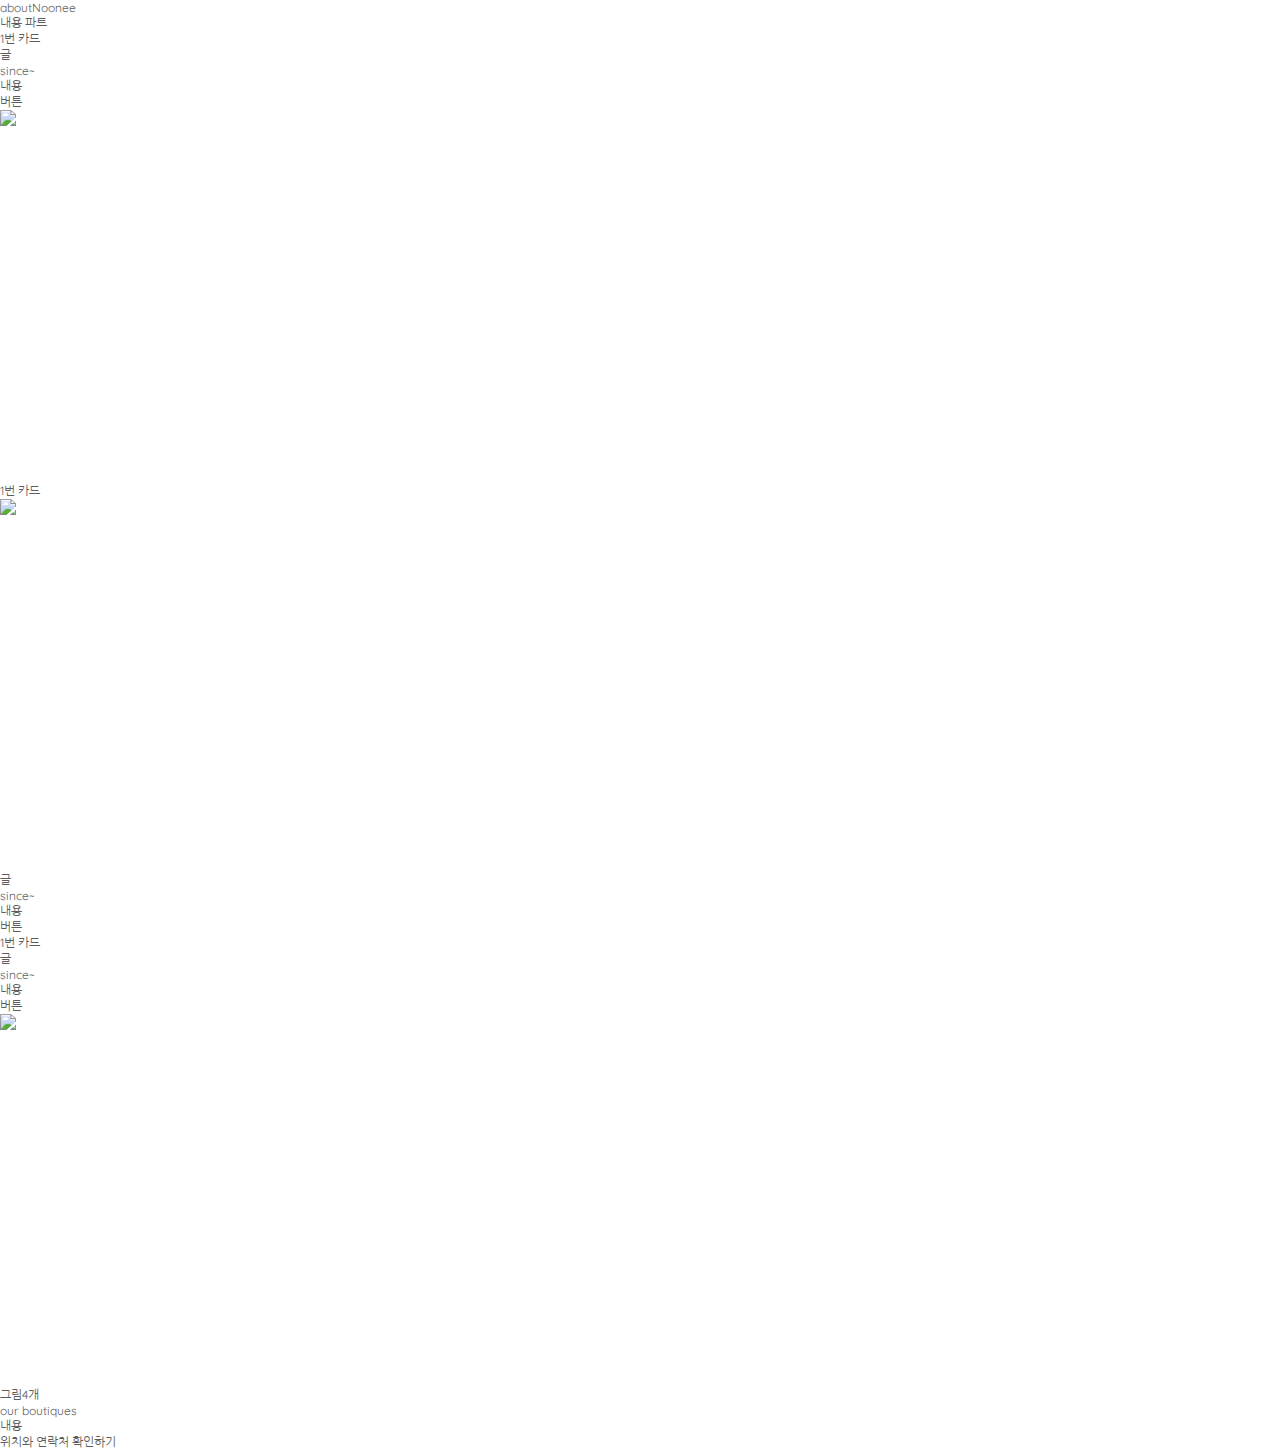
==== project-noonee/brandPage01.html @ 00e70f71 "팀프로젝트 footer 완성 brand 3페이지 시작" ====
<!DOCTYPE html>
<html lang="en">
<head>
    <meta charset="UTF-8">
    <meta http-equiv="X-UA-Compatible" content="IE=edge">
    <meta name="viewport" content="width=device-width, initial-scale=1.0">
    <link rel="stylesheet" href="brandPage01.css">
    <title>Document</title>
</head>
<body>

    <div id="container">
        <main>
            <div>aboutNoonee</div>
            <div>내용 파트
                <div>1번 카드
                    <div>글
                        <div>since~</div>
                        <div>내용</div>
                        <div>버튼</div>
                    </div>
                    <div class="card-img"><img src="/page01-image/page3-1.jpg"></div>
                </div>
                <div>1번 카드
                    <div class="card-img"><img src="/page01-image/page3-2.jpg"></div>
                    <div>글
                        <div>since~</div>
                        <div>내용</div>
                        <div>버튼</div>
                    </div>
                </div>
                <div>1번 카드
                    <div>글
                        <div>since~</div>
                        <div>내용</div>
                        <div>버튼</div>
                    </div>
                    <div class="card-img"><img src="/page01-image/page3-3.jpg"></div>
                </div>
                <div>그림4개
                    <div></div>
                    <div></div>
                    <div></div>
                    <div></div>
                </div>
                <div>
                    <div>our boutiques</div>
                    <div>내용</div>
                    <div>위치와 연락처 확인하기</div>
                </div>
            </div>
        </main>
    </div>

</body>
</html>
---- project-noonee/brandPage01.css ----
@import url('https://fonts.googleapis.com/css2?family=Nanum+Gothic&family=Noto+Sans+KR:wght@300;400;500;700&family=Quicksand:wght@300;400;500&display=swap');

* {
    font-family: 'Quicksand','Nanum Gothic', sans-serif;
    font-weight: 400;
    color: #5c5c5c;
    font-size: 12px;

    margin: 0px;
    padding: 0px;
}

.card-img {
    width: 477px;
    height: 373px;
}
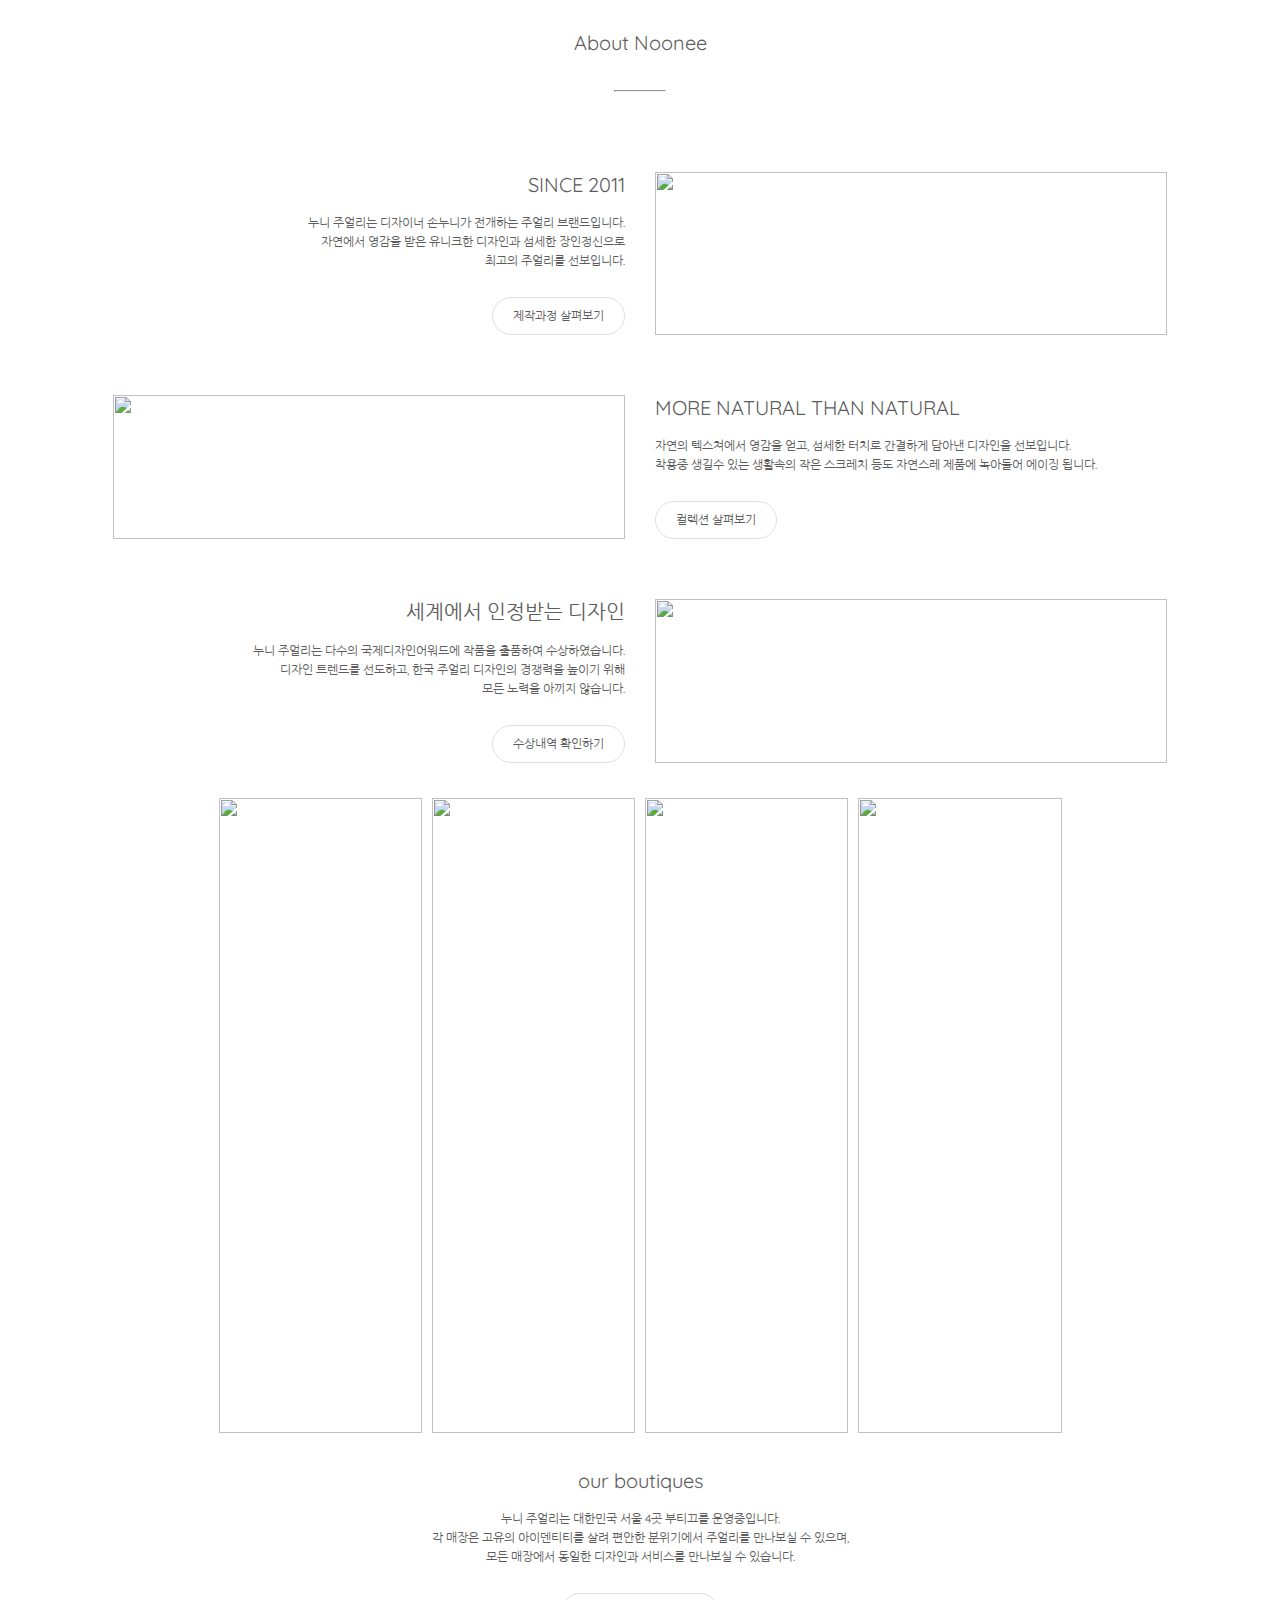
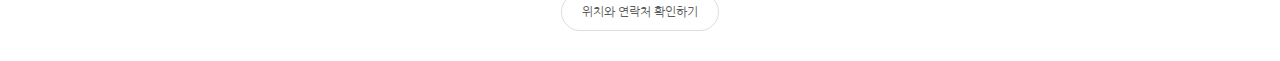
==== commit b4464554: "팀 프로젝트 브랜드 소개 1페이지" ====
--- a/project-noonee/brandPage01.html
+++ b/project-noonee/brandPage01.html
@@ -11,42 +11,92 @@
 
     <div id="container">
         <main>
-            <div>aboutNoonee</div>
-            <div>내용 파트
-                <div>1번 카드
-                    <div>글
-                        <div>since~</div>
-                        <div>내용</div>
-                        <div>버튼</div>
-                    </div>
-                    <div class="card-img"><img src="/page01-image/page3-1.jpg"></div>
-                </div>
-                <div>1번 카드
-                    <div class="card-img"><img src="/page01-image/page3-2.jpg"></div>
-                    <div>글
-                        <div>since~</div>
-                        <div>내용</div>
-                        <div>버튼</div>
+            <div class="brand-page">
+                <div class="brand-page-card">
+                    <div class="card-title">
+                        <p>About Noonee</p>
+                        <hr>
                     </div>
                 </div>
-                <div>1번 카드
-                    <div>글
-                        <div>since~</div>
-                        <div>내용</div>
-                        <div>버튼</div>
+                <div class="brand-page-card">
+                    <div class="card-text-box al-r">
+                        <div class="card-title">
+                            <p>SINCE 2011</p>
+                        </div>
+                        <div class="card-info">
+                            <p>누니 주얼리는 디자이너 손누니가 전개하는 주얼리 브랜드입니다.</p>
+                            <p>자연에서 영감을 받은 유니크한 디자인과 섬세한 장인정신으로</p>
+                            <p>최고의 주얼리를 선보입니다.</p>
+                        </div>
+                        <div>
+                            <button class="brand-page-card-btn">제작과정 살펴보기</button>
+                        </div>
+                    </div>  
+                    <div class="card-img-box">
+                        <img src="/page01-image/page3-1.jpg" class="card-img">
                     </div>
-                    <div class="card-img"><img src="/page01-image/page3-3.jpg"></div>
                 </div>
-                <div>그림4개
-                    <div></div>
-                    <div></div>
-                    <div></div>
-                    <div></div>
+                <div class="brand-page-card">
+                    <div class="card-img-box">
+                        <img src="/page01-image/page3-2.jpg" class="card-img">
+                    </div>
+                    <div class="card-text-box">
+                        <div class="card-title">
+                            <p>MORE NATURAL THAN NATURAL</p>
+                        </div>
+                        <div class="card-info">
+                            <p>자연의 텍스쳐에서 영감을 얻고, 섬세한 터치로 간결하게 담아낸 디자인을 선보입니다.</p>
+                            <p>착용중 생길수 있는 생활속의 작은 스크레치 등도 자연스레 제품에 녹아들어 에이징 됩니다.</p>
+                        </div>
+                        <div>
+                            <button class="brand-page-card-btn">컬렉션 살펴보기</button>
+                        </div>
+                    </div>
                 </div>
-                <div>
-                    <div>our boutiques</div>
-                    <div>내용</div>
-                    <div>위치와 연락처 확인하기</div>
+                <div class="brand-page-card">
+                    <div class="card-text-box al-r">
+                        <div class="card-title">
+                            <p>세계에서 인정받는 디자인</p>
+                        </div>
+                        <div class="card-info">
+                            <p>누니 주얼리는 다수의 국제디자인어워드에 작품을 출품하여 수상하였습니다.</p>
+                            <p>디자인 트렌드를 선도하고, 한국 주얼리 디자인의 경쟁력을 높이기 위해</p>
+                            <p>모든 노력을 아끼지 않습니다.</p>
+                        </div>
+                        <div>
+                            <button class="brand-page-card-btn">수상내역 확인하기</button>
+                        </div>
+                    </div>
+                    <div class="card-img-box"><img src="/page01-image/page3-3.jpg" class="card-img"></div>
+                </div>
+                <div class="album-box">
+                    <div class="album-img-box">
+                        <img src="/page01-image/page3-4.jpg" class="card-img">
+                    </div>
+                    <div class="album-img-box">
+                        <img src="/page01-image/page3-5.jpg" class="card-img">
+                    </div>
+                    <div class="album-img-box">
+                        <img src="/page01-image/page3-6.jpg" class="card-img">
+                    </div>
+                    <div class="album-img-box">
+                        <img src="/page01-image/page3-7.jpg" class="card-img">
+                    </div>
+                </div>
+                <div class="brand-page-card">
+                    <div class="card-text-box al-c">
+                        <div class="card-title">
+                            <p>our boutiques</p>
+                        </div>
+                        <div class="card-info">
+                            <p>누니 주얼리는 대한민국 서울 4곳 부티끄를 운영중입니다.</p>
+                            <p>각 매장은 고유의 아이덴티티를 살려 편안한 분위기에서 주얼리를 만나보실 수 있으며,</p>
+                            <p>모든 매장에서 동일한 디자인과 서비스를 만나보실 수 있습니다.</p>
+                        </div>
+                        <div>
+                            <button class="brand-page-card-btn">위치와 연락처 확인하기</button>
+                        </div>
+                    </div>
                 </div>
             </div>
         </main>
--- a/project-noonee/brandPage01.css
+++ b/project-noonee/brandPage01.css
@@ -6,11 +6,105 @@
     color: #5c5c5c;
     font-size: 12px;
 
-    margin: 0px;
+    margin: 0;
     padding: 0px;
 }
 
+.brand-page {
+    margin: 0 auto;
+    display: flex;
+    justify-content: center;
+    flex-direction: column;
+    width: 1280px;
+}
+
+.brand-page-card {
+
+    display: flex;
+    justify-content: center;
+    margin: 30px 0;
+
+}
+.card-text-box {
+    display: flex;
+    justify-content: center;
+    flex-direction: column;
+    width: 40%;
+    padding: 0 15px;
+}
+
+.al-r {
+    text-align: right;
+}
+
+.al-c {
+    text-align: center;
+}
+
+.brand-page-card-btn {
+    margin-top: 25px;
+    padding: 10px 20px;
+    border: 1px solid #DEDEDE;
+    cursor: pointer;
+    border-radius: 30px;
+    background-color: transparent;
+}
+
+.brand-page-card-btn:hover {
+
+    transition-duration: 0.5s;
+    border: 1px solid #c8c8c8;
+    background-color: #F7F7F7;
+}
+
+.brand-page-card-btn:not(:hover) {
+
+    transition-duration: 0.5s;
+
+}
+.card-title {
+    display: flex;
+    justify-content: center;
+    flex-direction: column;
+}
+.card-title > p {
+    font-size: 20px;
+    margin-bottom: 15px;
+    
+}
+
+.card-title > hr {
+    width: 50px;
+    margin: 20px auto;
+    background-color: #DEDEDE;
+    
+}
+
+.card-info > p {
+    margin: 3px 0;
+}
+.card-img-box {
+    padding: 0 15px;
+    width: 40%;
+}
+
 .card-img {
-    width: 477px;
-    height: 373px;
+    width: 100%;
+    height: 100%;
+}
+
+
+.album-box {
+    width: 853px;
+    height: 645px;
+    margin: 0 auto;
+    display: flex;
+    justify-content: space-around;
+    flex-direction: row;
+}
+
+.album-img-box {
+    width: 100%;
+    padding: 5px;
+    
 }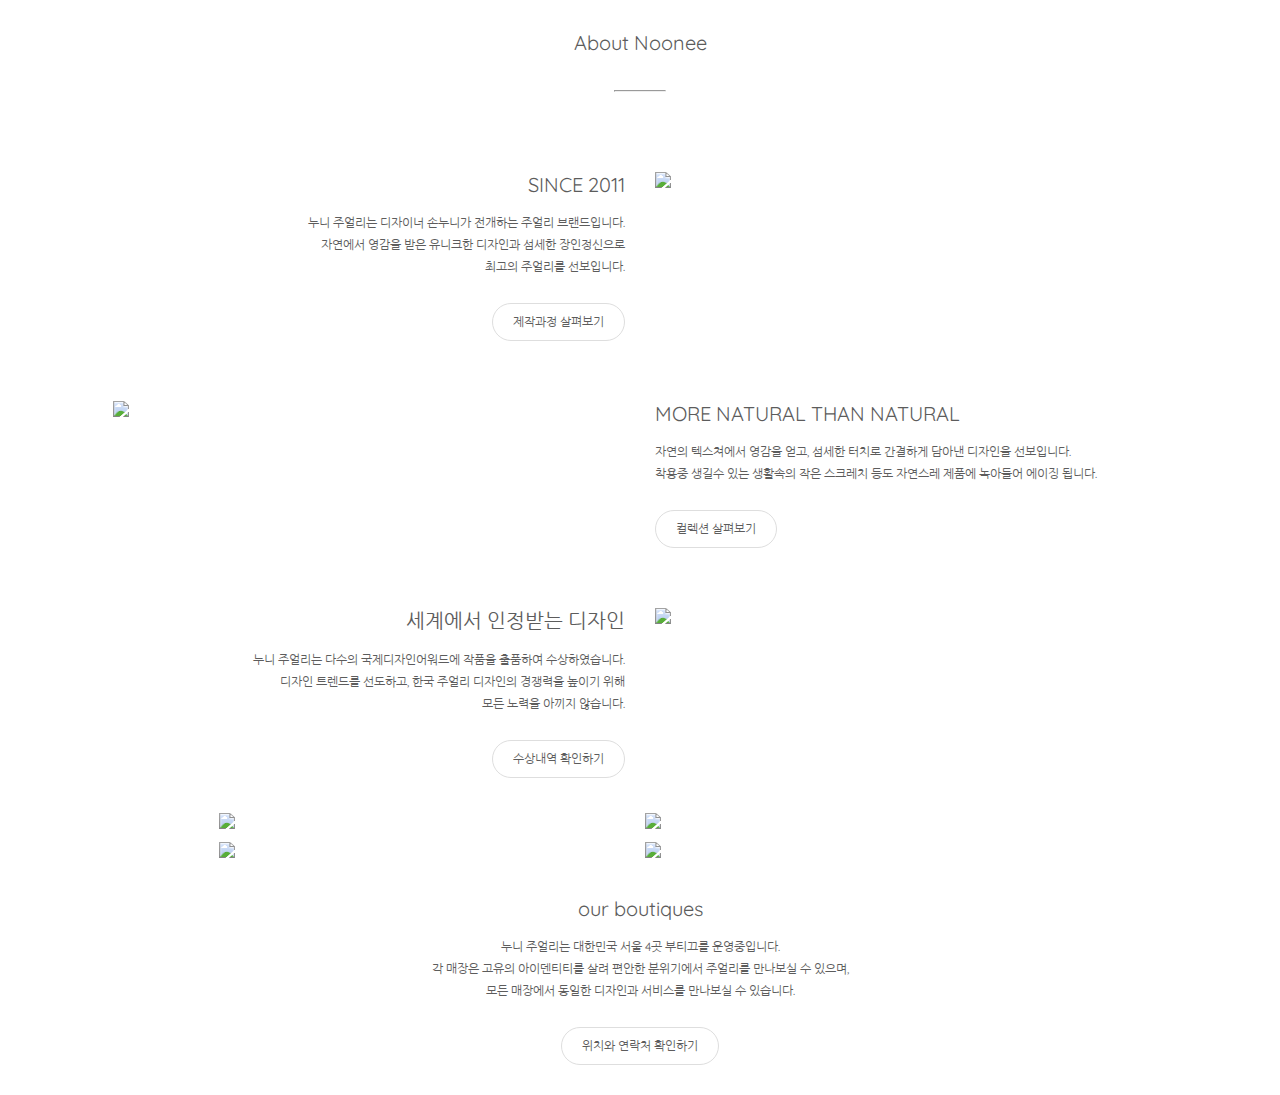
==== commit 5e586a27: "팀 프로젝트 브랜드 페이지1 완성" ====
--- a/project-noonee/brandPage01.html
+++ b/project-noonee/brandPage01.html
@@ -8,7 +8,6 @@
     <title>Document</title>
 </head>
 <body>
-
     <div id="container">
         <main>
             <div class="brand-page">
@@ -23,7 +22,7 @@
                         <div class="card-title">
                             <p>SINCE 2011</p>
                         </div>
-                        <div class="card-info">
+                        <div class="card-info al-r">
                             <p>누니 주얼리는 디자이너 손누니가 전개하는 주얼리 브랜드입니다.</p>
                             <p>자연에서 영감을 받은 유니크한 디자인과 섬세한 장인정신으로</p>
                             <p>최고의 주얼리를 선보입니다.</p>
@@ -58,7 +57,7 @@
                         <div class="card-title">
                             <p>세계에서 인정받는 디자인</p>
                         </div>
-                        <div class="card-info">
+                        <div class="card-info al-r">
                             <p>누니 주얼리는 다수의 국제디자인어워드에 작품을 출품하여 수상하였습니다.</p>
                             <p>디자인 트렌드를 선도하고, 한국 주얼리 디자인의 경쟁력을 높이기 위해</p>
                             <p>모든 노력을 아끼지 않습니다.</p>
@@ -70,17 +69,21 @@
                     <div class="card-img-box"><img src="/page01-image/page3-3.jpg" class="card-img"></div>
                 </div>
                 <div class="album-box">
-                    <div class="album-img-box">
-                        <img src="/page01-image/page3-4.jpg" class="card-img">
+                    <div class="album-card">
+                        <div class="album-img-box">
+                            <img src="/page01-image/page3-4.jpg" class="card-img">
+                        </div>
+                        <div class="album-img-box">
+                            <img src="/page01-image/page3-7.jpg" class="card-img">
+                        </div>
                     </div>
-                    <div class="album-img-box">
-                        <img src="/page01-image/page3-5.jpg" class="card-img">
-                    </div>
-                    <div class="album-img-box">
-                        <img src="/page01-image/page3-6.jpg" class="card-img">
-                    </div>
-                    <div class="album-img-box">
-                        <img src="/page01-image/page3-7.jpg" class="card-img">
+                    <div class="album-card ">
+                        <div class="album-img-box">
+                            <img src="/page01-image/page3-5.jpg" class="card-img">
+                        </div>
+                        <div class="album-img-box">
+                            <img src="/page01-image/page3-6.jpg" class="card-img">
+                        </div>
                     </div>
                 </div>
                 <div class="brand-page-card">
@@ -88,7 +91,7 @@
                         <div class="card-title">
                             <p>our boutiques</p>
                         </div>
-                        <div class="card-info">
+                        <div class="card-info al-c">
                             <p>누니 주얼리는 대한민국 서울 4곳 부티끄를 운영중입니다.</p>
                             <p>각 매장은 고유의 아이덴티티를 살려 편안한 분위기에서 주얼리를 만나보실 수 있으며,</p>
                             <p>모든 매장에서 동일한 디자인과 서비스를 만나보실 수 있습니다.</p>
@@ -101,6 +104,5 @@
             </div>
         </main>
     </div>
-
 </body>
 </html>--- a/project-noonee/brandPage01.css
+++ b/project-noonee/brandPage01.css
@@ -29,16 +29,21 @@
     display: flex;
     justify-content: center;
     flex-direction: column;
+    
     width: 40%;
     padding: 0 15px;
 }
 
 .al-r {
-    text-align: right;
+    align-items: flex-end;
+}
+
+.al-l {
+    align-items: flex-start;
 }
 
 .al-c {
-    text-align: center;
+    align-items: center;
 }
 
 .brand-page-card-btn {
@@ -80,6 +85,11 @@
     
 }
 
+.card-info {
+    display: flex;
+    flex-direction: column;
+}
+
 .card-info > p {
     margin: 3px 0;
 }
@@ -90,21 +100,24 @@
 
 .card-img {
     width: 100%;
-    height: 100%;
 }
 
-
 .album-box {
-    width: 853px;
-    height: 645px;
+    width: 80%;
     margin: 0 auto;
     display: flex;
-    justify-content: space-around;
-    flex-direction: row;
+    justify-content: center;
+    flex-wrap: wrap;
+}
+
+.album-card {
+    display: flex;
+    flex-direction: column;
 }
 
 .album-img-box {
-    width: 100%;
+    width: 416px;
+    
     padding: 5px;
     
 }